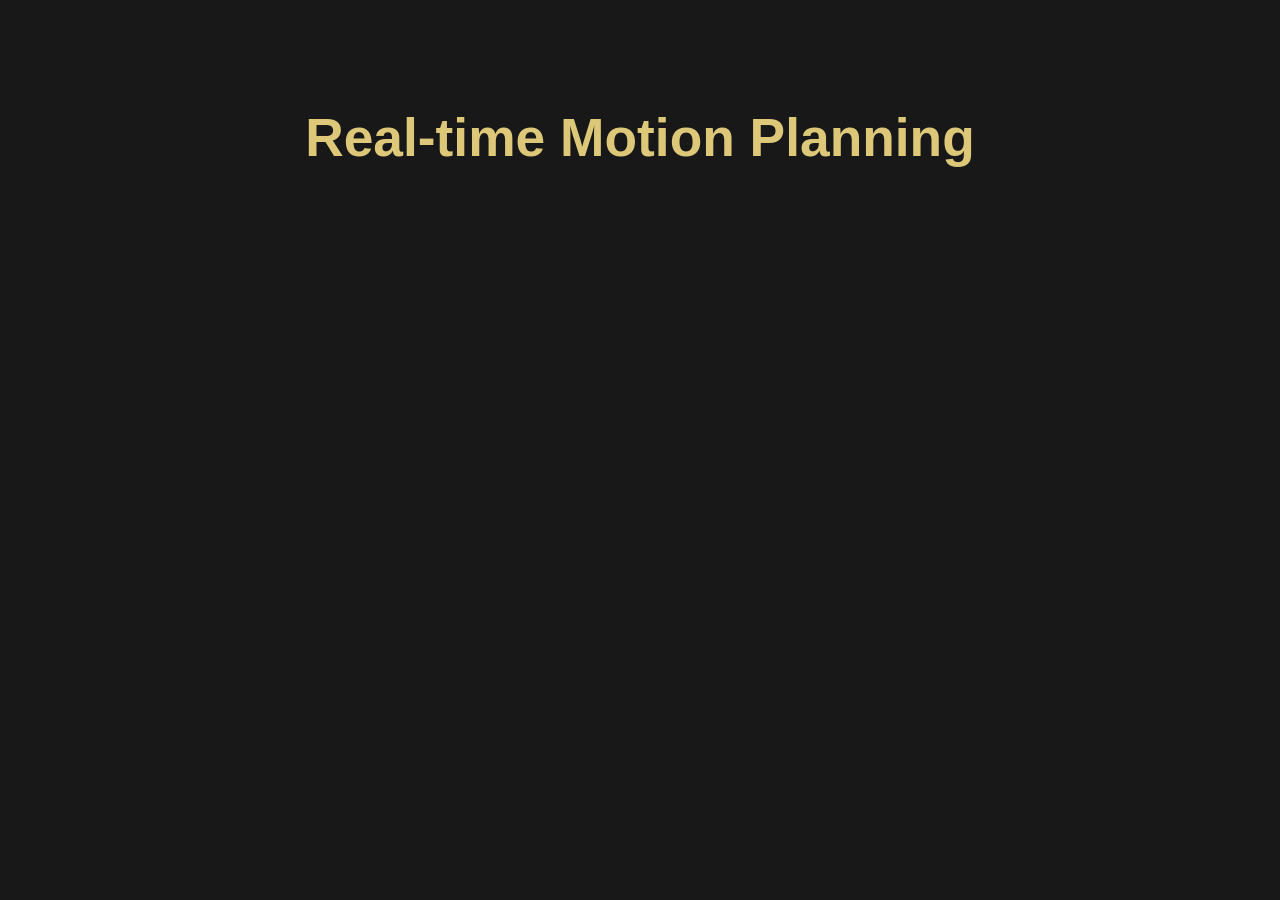
==== pages/commalab.html @ ff6fd9a6 "update pages" ====
<!DOCTYPE HTML>
<html>
    <head>
        <link rel='stylesheet' href='../styles.css'>
        <meta name="viewport" content="width=device-width, initial-scale=1.0" />
    </head>
    <body>
        <div class="center" style="padding-top: 5%;">
            <h1 class="big">
                Real-time Motion Planning
            </h1>
        </div>

        
    </body>
</html>
---- styles.css ----
.center {
    text-align: center;
    align-items: center;
}
.left {
    text-align: left;
}
body {
    background-color: rgb(24, 24, 24);
}
p, h1, h2, h3, h4 {
    color: rgb(220, 200, 120);
    font-family: 'Lucida Console', 'Lucida Sans Regular', 'Lucida Grande', 'Lucida Sans Unicode', Geneva, Verdana, sans-serif;
}
.big {
    font-size: 40pt;
}
.normal {
    font-size: 20pt;
}
.grid {
    display: grid;
    grid-template-columns: auto auto auto;
    justify-content: center;
    align-items: center;
    text-align: center;
    row-gap: 5%;
    column-gap: 5%;
    columns: 2;
}
.grid_img {
    width: 50%;
}
.grid_item {
    border-style: solid;
    border-width: 5%;
    border-color: rgb(220, 200, 120);
    padding: 5%;
}
* {
    box-sizing: border-box;
}
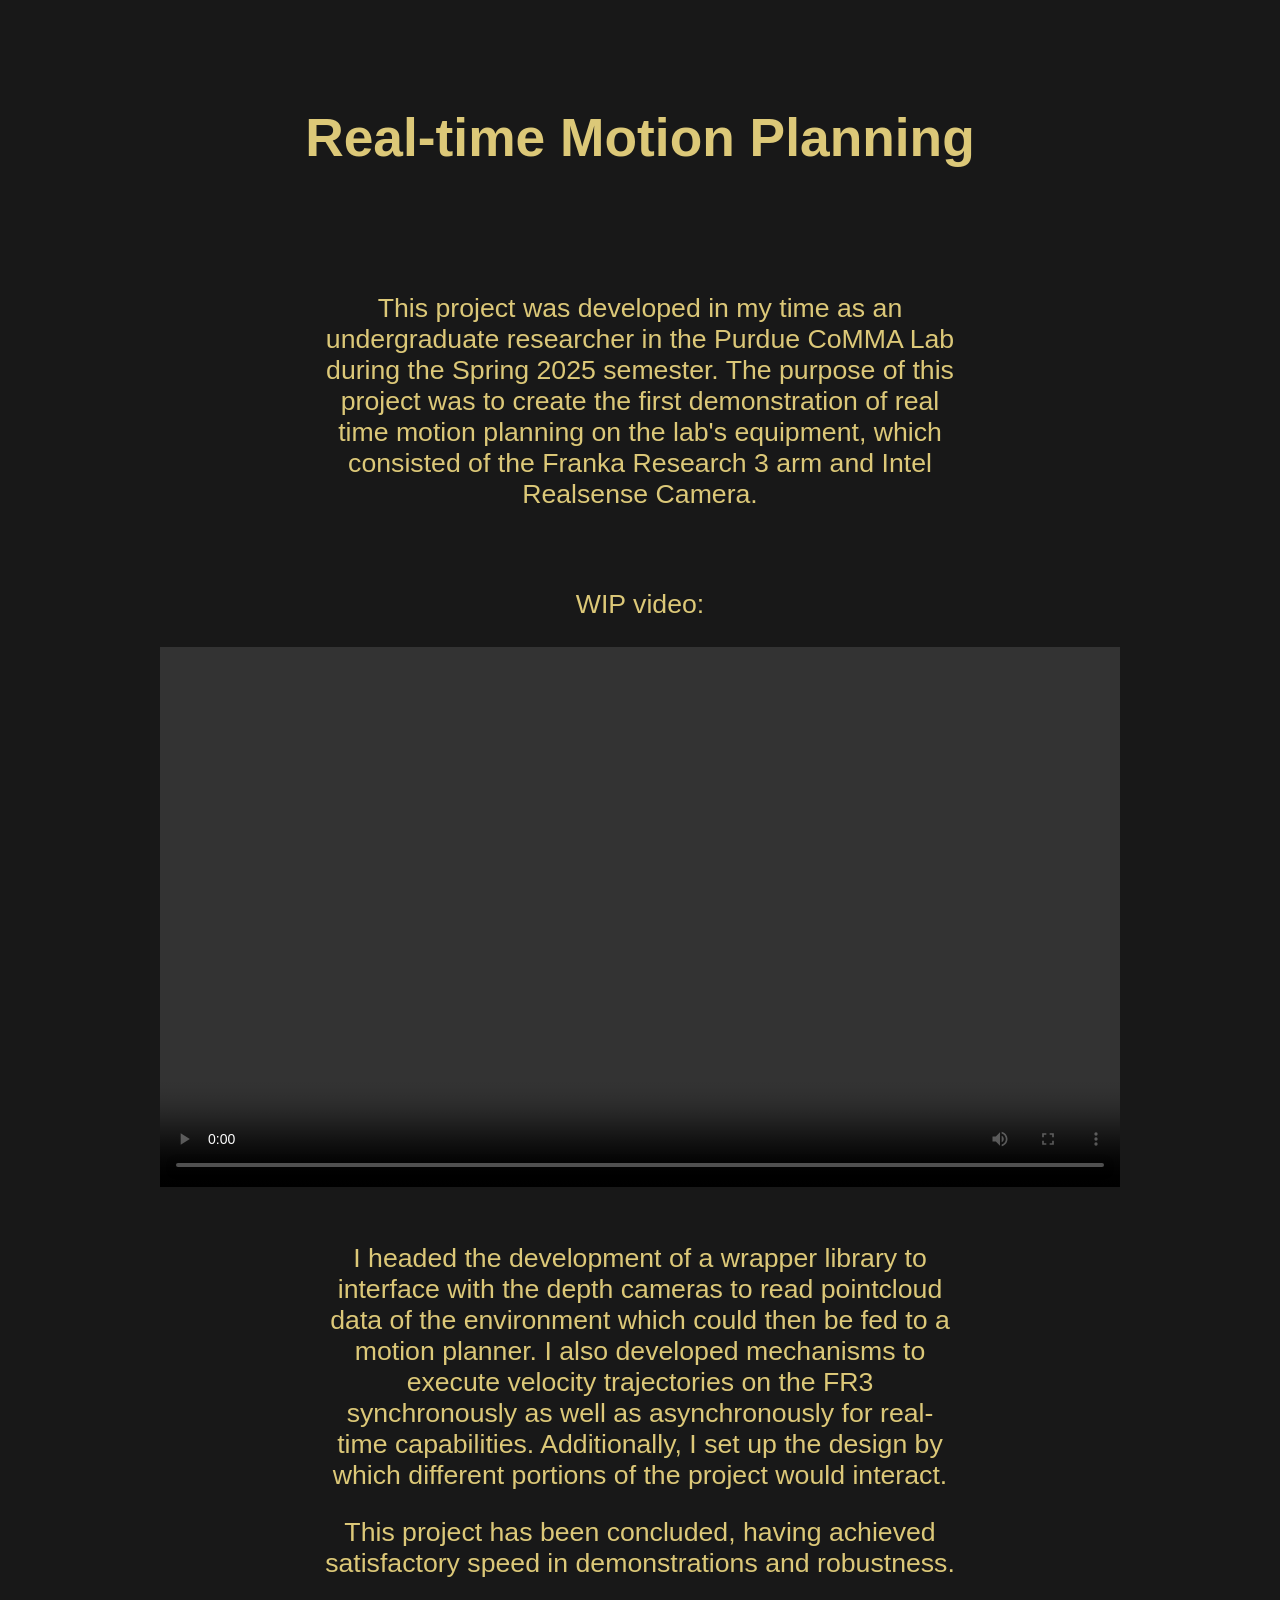
==== commit a8861a7f: "add commalab page" ====
--- a/pages/commalab.html
+++ b/pages/commalab.html
@@ -11,6 +11,43 @@
             </h1>
         </div>
 
+        <div class="center" style="padding-top: 5%;">
+            <p class="normal" style="padding-left: 25%; padding-right: 25%;">
+                This project was developed in my time as an undergraduate researcher
+                in the Purdue CoMMA Lab during the Spring 2025 semester. The purpose of 
+                this project was to create the first demonstration of real time motion planning on 
+                the lab's equipment, which consisted of the Franka Research 3 arm and Intel 
+                Realsense Camera.
+            </p>
+        </div>
+
+        <div class="center" style="padding-top: 2%;">
+            <p class="normal">
+                WIP video:
+            </p>
+            <video width="960" height="540" controls>
+                <source src="../assets/comma.mp4" type="video/mp4">
+            </video>
+        </div>
+
+        <div class="center" style="padding-top: 2%;">
+            <p class="normal" style="padding-left: 25%; padding-right: 25%;">
+                I headed the development of a wrapper library to interface with 
+                the depth cameras to read pointcloud data of the environment 
+                which could then be fed to a motion planner. I also developed 
+                mechanisms to execute velocity trajectories on the FR3 synchronously 
+                as well as asynchronously for real-time capabilities. Additionally, I set 
+                up the design by which different portions of the project would interact.
+            </p>
+        </div>
+
+        <div class="center">
+            <p class="normal" style="padding-left: 25%; padding-right: 25%;">
+                This project has been concluded, having achieved satisfactory 
+                speed in demonstrations and robustness.
+            </p>
+        </div>
+
         
     </body>
 </html>
--- a/styles.css
+++ b/styles.css
@@ -20,22 +20,18 @@
 }
 .grid {
     display: grid;
-    grid-template-columns: auto auto auto;
+    grid-template-columns: auto auto;
     justify-content: center;
     align-items: center;
     text-align: center;
+    column-gap: 10%;
     row-gap: 5%;
-    column-gap: 5%;
     columns: 2;
 }
 .grid_img {
-    width: 50%;
-}
-.grid_item {
-    border-style: solid;
-    border-width: 5%;
-    border-color: rgb(220, 200, 120);
-    padding: 5%;
+    width: 256px;
+    height: 256px;
+    border-radius: 10%;
 }
 * {
     box-sizing: border-box;
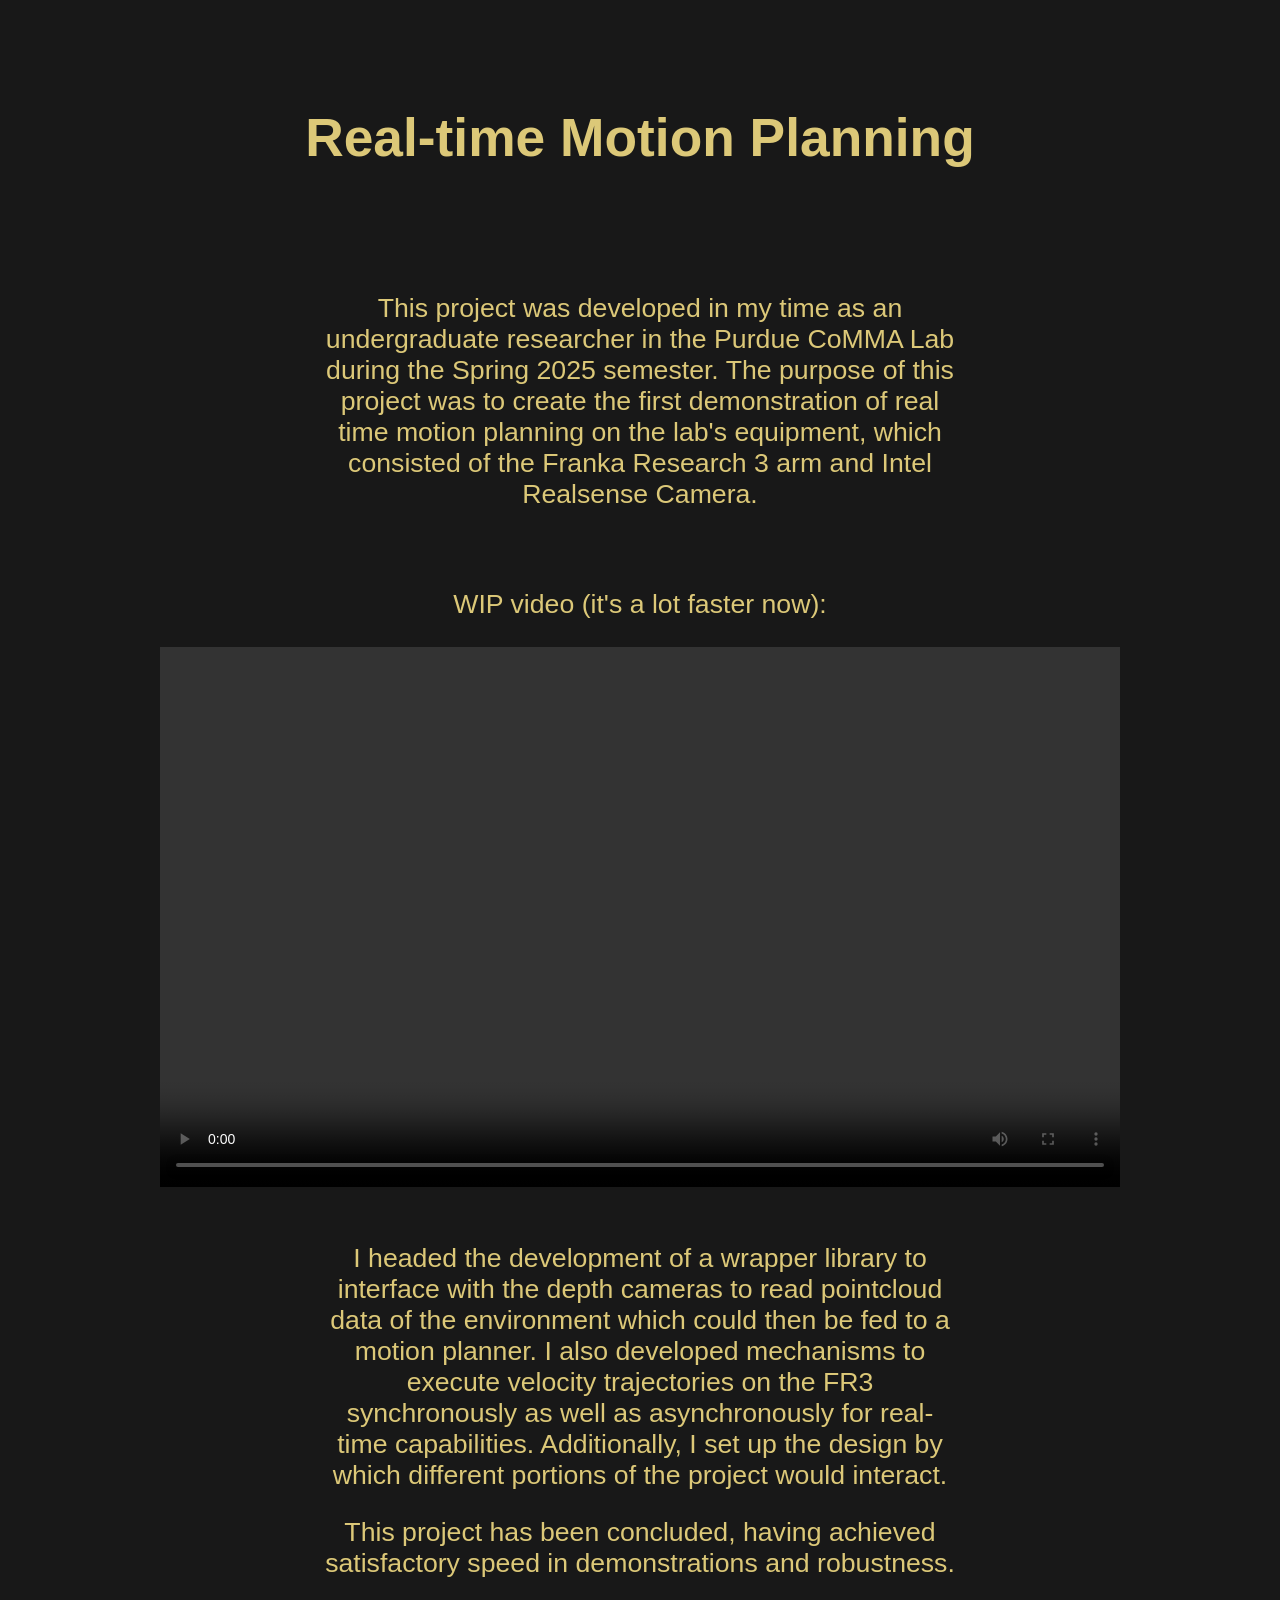
==== commit 5f01275c: "added new page" ====
--- a/pages/commalab.html
+++ b/pages/commalab.html
@@ -23,7 +23,7 @@
 
         <div class="center" style="padding-top: 2%;">
             <p class="normal">
-                WIP video:
+                WIP video (it's a lot faster now):
             </p>
             <video width="960" height="540" controls>
                 <source src="../assets/comma.mp4" type="video/mp4">
@@ -47,7 +47,5 @@
                 speed in demonstrations and robustness.
             </p>
         </div>
-
-        
     </body>
 </html>
